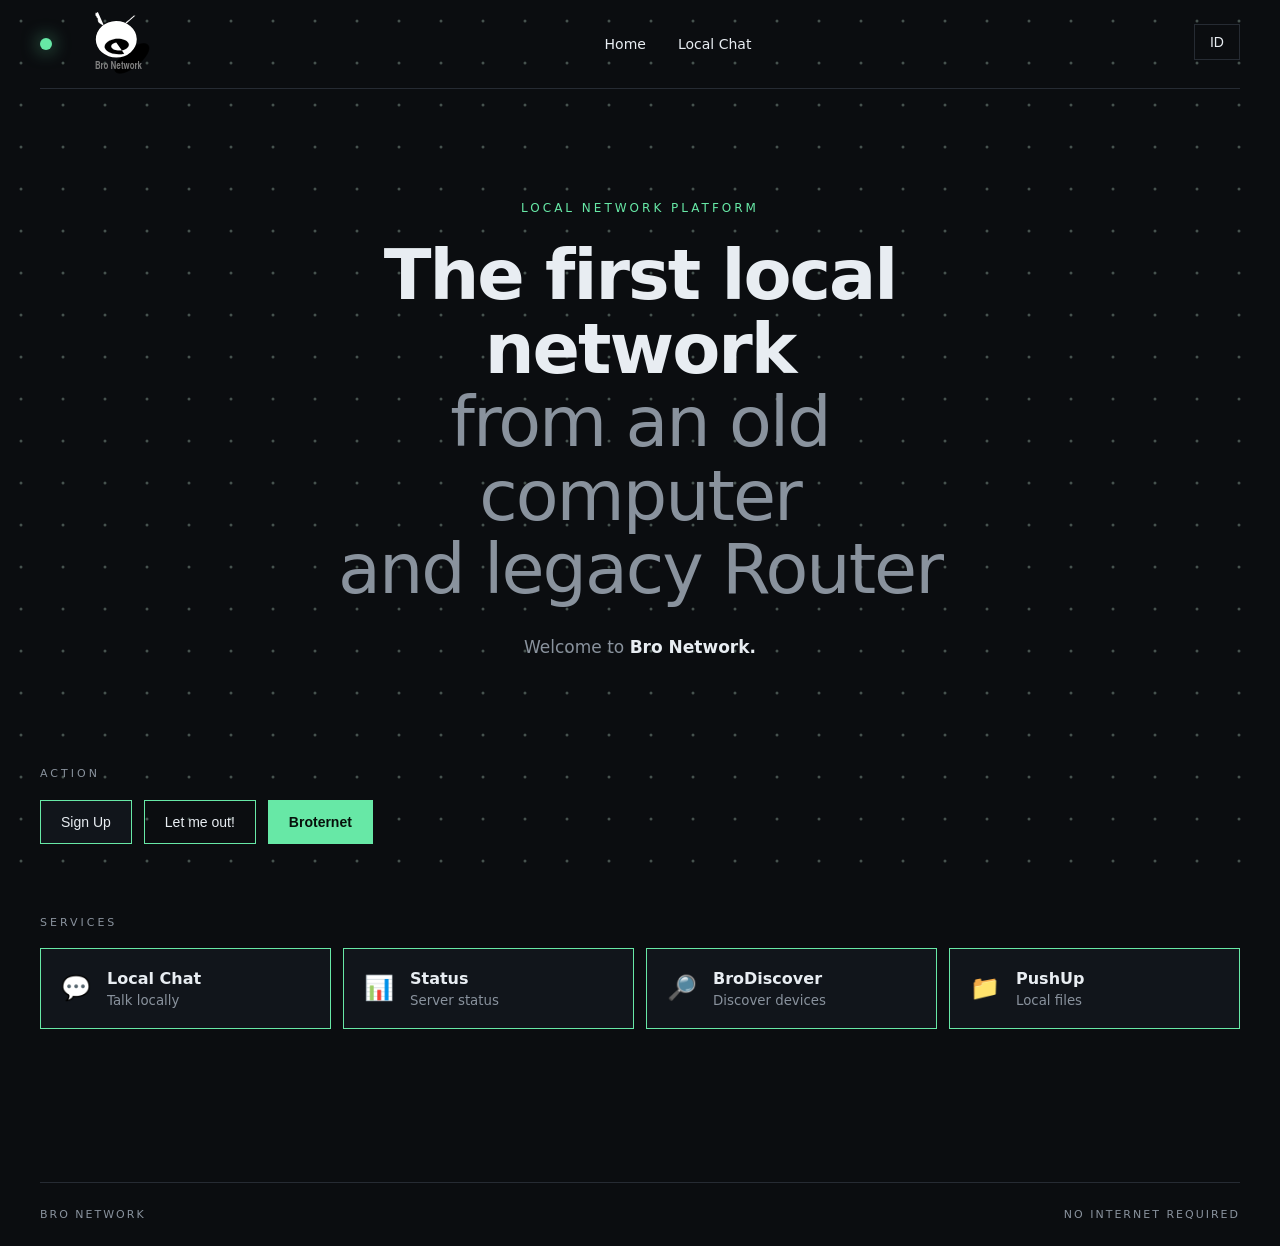
==== index.html @ 54a4904a "Initial commit" ====
<!-- index.html -->

<!DOCTYPE html>

<html lang="en">

<head>

<meta charset="UTF-8">

<meta
    name="viewport"
    content="width=device-width, initial-scale=1.0"
>

<title>Bro Network</title>

<link
    rel="stylesheet"
    href="style.css"
>

</head>

<body>

<!-- BACKGROUND VECTOR -->

<div class="vector-field" id="vector-field"></div>


<!-- PAGE -->

<div class="app">


    <!-- HEADER -->

    <header>

        <div class="brand">

            <div class="logo-dot"></div>

              <img
        src="logo.svg"
        alt="Bro Network"
        class="brand-logo"
    >

        </div>


        <nav>

            <a
                class="active"
                href="/"
            >
                Home
            </a>

            <a href="lchat.html">
                Local Chat
            </a>

        </nav>


        <button
            class="user-id"
            onclick="login()"
        >
            ID
        </button>

    </header>


    <!-- MAIN -->

    <main>


        <!-- HERO -->

        <section class="hero">

            <p class="eyebrow">
                LOCAL NETWORK PLATFORM
            </p>


            <h1>

                The first local network

                <span>
                    from an old computer
                </span>

                <span>
                    and legacy Router
                </span>

            </h1>


            <p class="welcome">

                Welcome to
                <strong>Bro Network.</strong>

            </p>

        </section>


        <!-- ACTIONS -->

        <section class="section">

            <p class="section-title">

                ACTION

            </p>


            <div class="button-row">

                <button
                    onclick="signup()"
                >
                    Sign Up
                </button>


                <button
                    class="secondary"
                    onclick="getout()"
                >
                    Let me out!
                </button>


                <a
                    href="broternet/index.html"
                >

                    <button class="accent">

                        Broternet

                    </button>

                </a>

            </div>

        </section>


        <!-- SERVICES -->

        <section class="section">

            <p class="section-title">

                SERVICES

            </p>


            <div class="services-grid">


                <a
                    href="lchat.html"
                    class="service"
                >

                    <span>💬</span>

                    <div>

                        <strong>
                            Local Chat
                        </strong>

                        <small>
                            Talk locally
                        </small>

                    </div>

                </a>


                <a
                    href="status.html"
                    class="service"
                >

                    <span>📊</span>

                    <div>

                        <strong>
                            Status
                        </strong>

                        <small>
                            Server status
                        </small>

                    </div>

                </a>


                <a
                    href="brodiscover.html"
                    class="service"
                >

                    <span>🔎</span>

                    <div>

                        <strong>
                            BroDiscover
                        </strong>

                        <small>
                            Discover devices
                        </small>

                    </div>

                </a>


                <a
                    href="pushup.html"
                    class="service"
                >

                    <span>📁</span>

                    <div>

                        <strong>
                            PushUp
                        </strong>

                        <small>
                            Local files
                        </small>

                    </div>

                </a>


            </div>

        </section>


    </main>


    <!-- FOOTER -->

    <footer>

        <span>

            BRO NETWORK

        </span>


        <span>

            NO INTERNET REQUIRED

        </span>

    </footer>


</div>

<div id="bro-dialog" class="bro-dialog">

    <div class="bro-dialog-box">

        <div
            id="bro-dialog-content"
            class="bro-dialog-content"
        >
            Content
        </div>

        <div class="bro-dialog-actions">

            <button
                id="bro-dialog-opt1"
            >
                OK
            </button>

            <button
                id="bro-dialog-opt2"
                class="secondary"
            >
                Cancel
            </button>

        </div>

    </div>

</div>
<div id="bro-prompt" class="bro-dialog bro-prompt">

    <div class="bro-dialog-box">

        <div
            id="bro-prompt-content"
            class="bro-dialog-content"
        >
        </div>

        <input
            id="bro-prompt-input"
            type="text"
            autocomplete="off"
        >

        <div class="bro-dialog-actions">

            <button id="bro-prompt-ok">
                OK
            </button>

            <button
                id="bro-prompt-cancel"
                class="secondary"
            >
                Cancel
            </button>

        </div>

    </div>

</div>

<script src="script.js"></script>

</body>

</html>
---- style.css ----
/* style.css */

/* =========================
ROOT
========================= */

:root{

--bg:
    #0b0d10;

--bg-soft:
    #11151b;

--line:
    #262b33;

--text:
    #e8edf2;

--muted:
    #89929d;

--accent:
    #67e8a6;

}

/* =========================
RESET
========================= */

{

box-sizing:
border-box;

}

html {

background:
    var(--bg);

}

body {

margin:
    0;

min-height:
    100vh;

color:
    var(--text);

background:
    var(--bg);

font-family:

    Inter,
    system-ui,
    -apple-system,
    BlinkMacSystemFont,
    "Segoe UI",
    sans-serif;

}

/* =========================
BACKGROUND
========================= */

/* =========================
BACKGROUND PARTICLES
========================= */

.vector-field {

    position:
        fixed;

    inset:
        0;

    pointer-events:
        none;

    z-index:
        0;

    overflow:
        hidden;

}

.vector-field canvas {

    width:
        100%;

    height:
        100%;

    display:
        block;

}
/* =========================
APP
========================= */

.app {

position:
    relative;

z-index:
    1;

min-height:
    100vh;

max-width:
    1200px;

margin:
    auto;

padding:
    0 40px;

display:
    flex;

flex-direction:
    column;

}

/* =========================
HEADER
========================= */

header {

height:
    88px;

display:
    flex;

align-items:
    center;

justify-content:
    space-between;

border-bottom:
    1px solid var(--line);

}

.brand {

display:
    flex;

align-items:
    center;

gap:
    10px;

font-size:
    14px;

font-weight:
    700;

letter-spacing:
    2px;

}

.brand-logo {

    height: 100px;

    width: auto;

    display: block;

}
.logo-dot {

width:
    12px;

height:
    12px;

border-radius:
    50%;

background:
    var(--accent);

box-shadow:

    0 0 18px
    rgba(103, 232, 166, 0.7);

}

nav {

display:
    flex;

gap:
    32px;

}

nav a {

color:
    var(--muted);

text-decoration:
    none;

font-size:
    14px;

transition:
    color 0.2s ease;

}

nav a,
nav a.active {

color:
    var(--text);

}

.user-id {

border:
    1px solid var(--line);

background:
    transparent;

color:
    var(--text);

padding:
    9px 15px;

cursor:
    pointer;

}

/* =========================
MAIN
========================= */

main {

flex:
    1;

padding:
    100px 0 80px;

}

/* =========================
HERO
========================= */

.hero {

text-align:
    center;

max-width:
    720px;

margin:
    0 auto 110px;

}

.eyebrow {

color:
    var(--accent);

font-size:
    12px;

letter-spacing:
    3px;

margin-bottom:
    24px;

}

h1 {

margin:
    0;

font-size:
    clamp(
        38px,
        6vw,
        70px
    );

font-weight:
    600;

letter-spacing:
    -2px;

line-height:
    1.05;

}

h1 span {

display:
    block;

color:
    var(--muted);

font-weight:
    400;

}

.welcome {

margin-top:
    30px;

color:
    var(--muted);

font-size:
    17px;

}

.welcome strong {

color:
    var(--text);

}

/* =========================
SECTIONS
========================= */

.section {

margin-bottom:
    70px;

}

.section-title {

color:
    var(--muted);

font-size:
    11px;

letter-spacing:
    3px;

margin-bottom:
    22px;

}

/* =========================
BUTTONS
========================= */

.button-row {

display:
    flex;

flex-wrap:
    wrap;

gap:
    12px;

}

button {

padding:
    13px 20px;

border:
    1px solid var(--line);

background:
    var(--bg-soft);

color:
    var(--text);

cursor:
    pointer;

font-size:
    14px;

transition:

    border-color 0.2s ease,
    transform 0.2s ease,
    background 0.2s ease;

}

button {

border-color:
    var(--accent);

transform:
    translateY(-2px);

}

.secondary {

background:
    transparent;

}

.accent {

color:
    #07110b;

background:
    var(--accent);

border-color:
    var(--accent);

font-weight:
    600;

}

/* =========================
SERVICES
========================= */

.services-grid {

display:
    grid;

grid-template-columns:

    repeat(
        auto-fit,
        minmax(220px, 1fr)
    );

gap:
    12px;

}

.service {

display:
    flex;

align-items:
    center;

gap:
    16px;

padding:
    20px;

color:
    var(--text);

text-decoration:
    none;

border:
    1px solid var(--line);

background:
    rgba(17, 21, 27, 0.7);

transition:

    border-color 0.2s ease,
    transform 0.2s ease,
    background 0.2s ease;

}

.service {

transform:
    translateY(-3px);

border-color:
    var(--accent);

background:
    var(--bg-soft);

}

.service > span {

font-size:
    24px;

}

.service div {

display:
    flex;

flex-direction:
    column;

gap:
    5px;

}

.service small {

color:
    var(--muted);

}

/* =========================
FOOTER
========================= */

footer {

display:
    flex;

justify-content:
    space-between;

padding:
    25px 0;

border-top:
    1px solid var(--line);

color:
    var(--muted);

font-size:
    11px;

letter-spacing:
    2px;

}

/* =========================
BRO DIALOG
========================= */

.bro-dialog {

    position: fixed;

    inset: 0;

    display: none;

    align-items: center;

    justify-content: center;

    background:
        rgba(0, 0, 0, 0.65);

    backdrop-filter:
        blur(6px);

    z-index: 9999;

}

.bro-dialog.show {

    display: flex;

}

.bro-dialog-box {

    width: min(420px, 85vw);

    min-height: 180px;

    padding: 28px;

    border: 1px solid var(--accent);

    background: var(--bg-soft);

    transform-origin: center;

    animation:
        broDialogOpen
        0.45s
        ease-out
        forwards;

}


@keyframes broDialogOpen {

    0% {

        width: 1px;

        height: 80px;

        min-height: 0;

        padding: 0;

        opacity: 1;

    }

    20% {

        width: 40px;

        height: 100px;

        min-height: 0;

        padding: 0;

    }

    70% {

        width: min(420px, 85vw);

        height: 180px;

        min-height: 0;

        padding: 0;

    }

    100% {

        width: min(420px, 85vw);

        min-height: 180px;

        padding: 28px;

    }

}
.bro-dialog-content {

    min-height:
        100px;

    font-size:
        16px;

    line-height:
        1.5;

}

.bro-dialog-content,
.bro-dialog-actions {

    opacity: 0;

    animation:
        broDialogContent
        0.2s
        ease
        0.45s
        forwards;

}


@keyframes broDialogContent {

    to {

        opacity: 1;

    }

}

/* =========================
BRO PROMPT
========================= */

.bro-prompt input {

    width:
        100%;

    box-sizing:
        border-box;

    padding:
        12px;

    margin-top:
        15px;

    background:
        var(--bg);

    color:
        var(--text);

    border:
        1px solid var(--accent);

    outline:
        none;

    font-family:
        inherit;

    font-size:
        15px;

}

.bro-prompt input:focus {

    box-shadow:
        0 0 15px
        rgba(103, 232, 166, 0.25);

}

.sendbox input {

    width:
        100%;

    box-sizing:
        border-box;

    padding:
        12px 16px;

    background:
        var(--bg-soft);

    color:
        var(--text);

    border:
        1px solid var(--line);

    outline:
        none;

    font-family:
        inherit;

    font-size:
        14px;

}


/* =========================
MOBILE
========================= */

@media (
max-width: 700px
) {

.app {

    padding:
        0 20px;

}


header {

    height:
        auto;

    padding:
        22px 0;

    gap:
        20px;

    flex-wrap:
        wrap;

}


nav {

    order:
        3;

    width:
        100%;

    gap:
        20px;

}


main {

    padding-top:
        70px;

}


.hero {

    margin-bottom:
        80px;

}


footer {

    gap:
        15px;

    flex-direction:
        column;

}

}
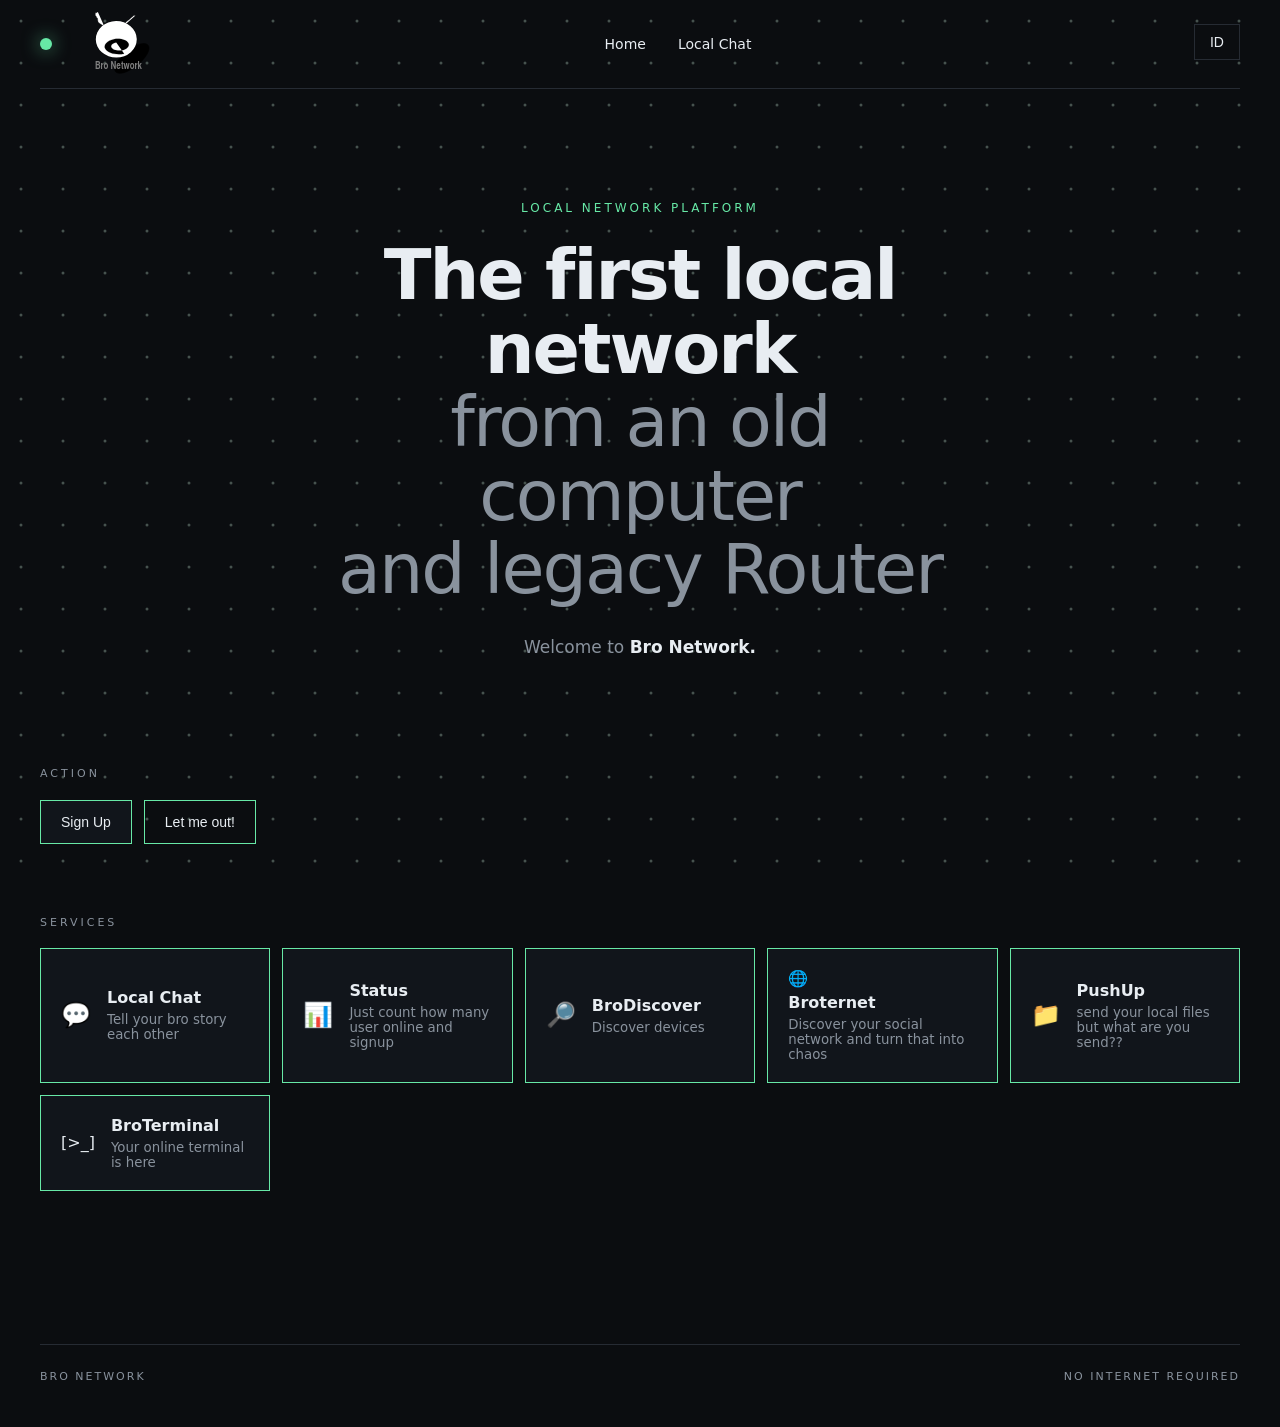
==== commit 3fe7adc4: "add broterminal" ====
--- a/index.html
+++ b/index.html
@@ -144,16 +144,6 @@
                 </button>
 
 
-                <a
-                    href="broternet/index.html"
-                >
-
-                    <button class="accent">
-
-                        Broternet
-
-                    </button>
-
                 </a>
 
             </div>
@@ -189,7 +179,7 @@
                         </strong>
 
                         <small>
-                            Talk locally
+                            Tell your bro story each other
                         </small>
 
                     </div>
@@ -211,7 +201,7 @@
                         </strong>
 
                         <small>
-                            Server status
+                            Just count how many user online and signup
                         </small>
 
                     </div>
@@ -239,6 +229,22 @@
                     </div>
 
                 </a>
+                <a
+                     href="broternet/index.html"
+                     class="service"
+                > 
+
+                <div>
+
+                     <span>🌐</span>
+                    <strong>
+                        Broternet
+                    </strong>
+                    <small>
+                        Discover your social network and turn that into chaos
+                    </small>
+               </div>
+              </a>
 
 
                 <a
@@ -255,8 +261,18 @@
                         </strong>
 
                         <small>
-                            Local files
+                           send your local files but what are you send??
                         </small>
+                  </div>
+                  <a
+                     href="broterminal.html"
+                     class="service"
+                     <span>[>_]</span>
+                  <div>
+                     <strong>BroTerminal</strong>
+                     <small>
+                         Your online terminal is here
+                     </small>
 
                     </div>
 
@@ -289,6 +305,8 @@
         </span>
 
     </footer>
+
+ <a href="/coffee" class="coffee-link">🫖</a>
 
 
 </div>
--- a/style.css
+++ b/style.css
@@ -584,7 +584,7 @@
     space-between;
 
 padding:
-    25px 0;
+    25px 0px;
 
 border-top:
     1px solid var(--line);
@@ -896,3 +896,7 @@
 }
 
 }
+
+.coffee-link {
+    visibility: hidden;
+}
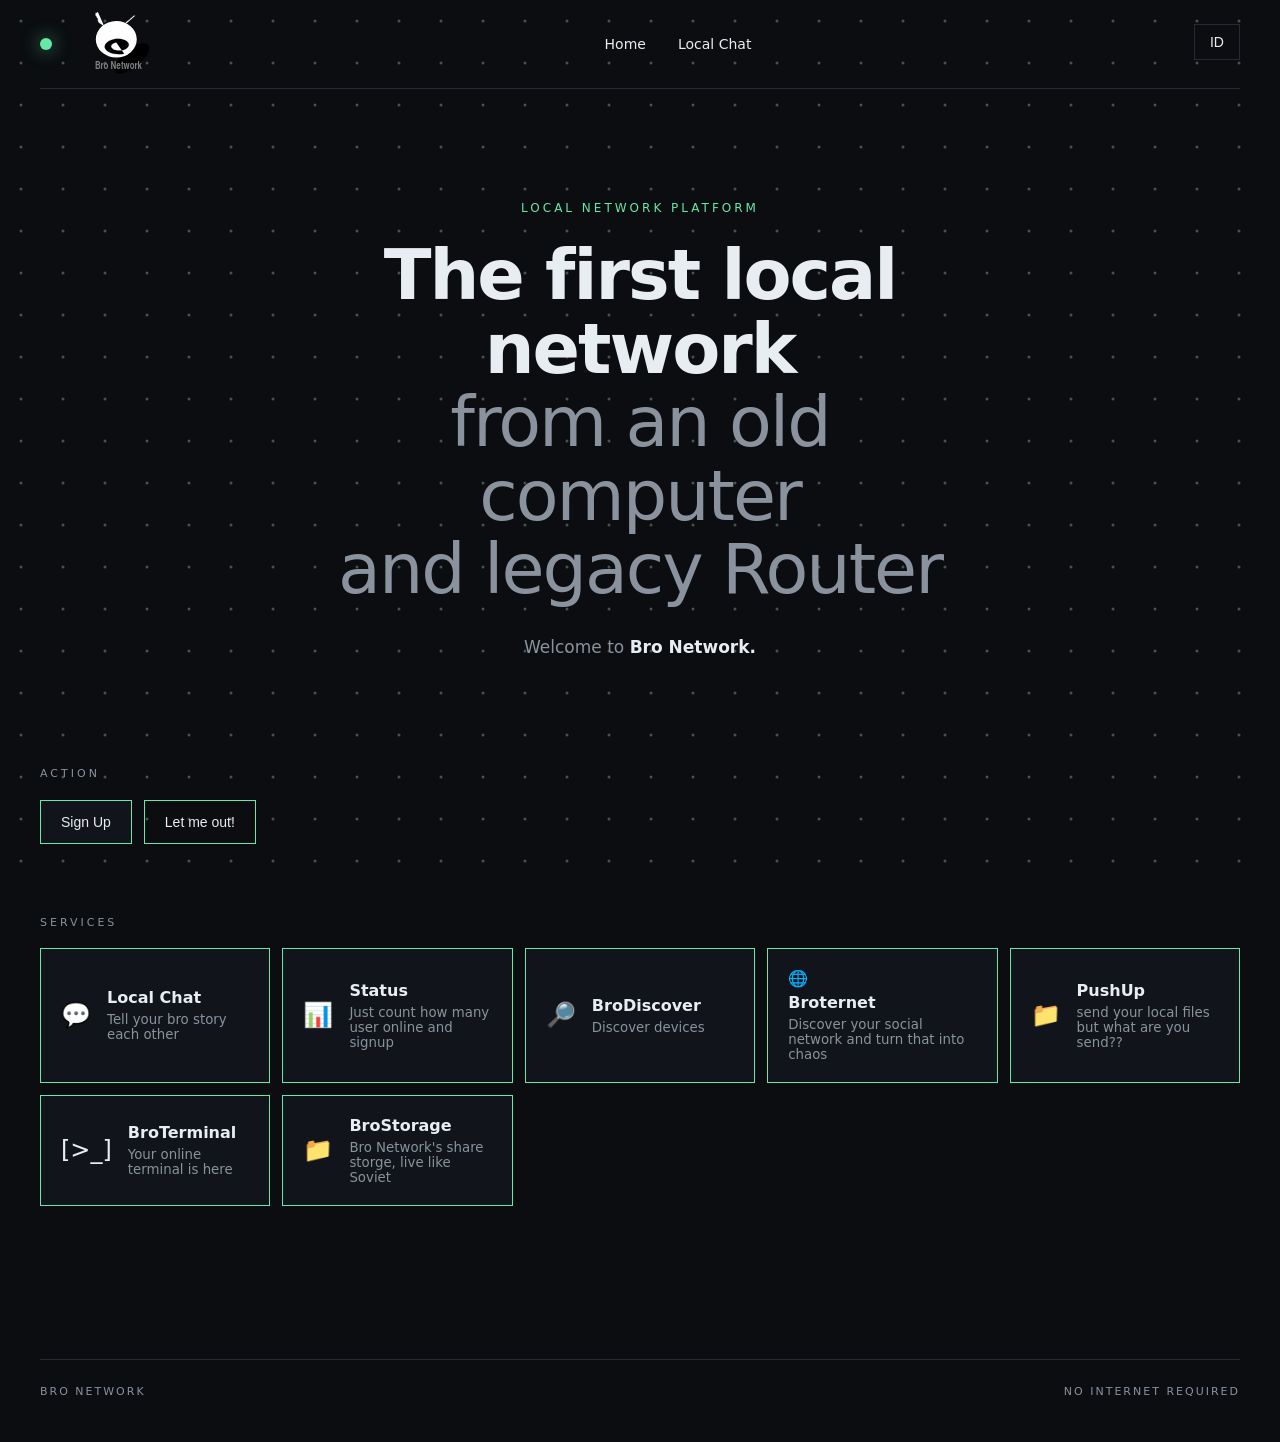
==== commit 2c3a9cec: "Once again...." ====
--- a/index.html
+++ b/index.html
@@ -267,6 +267,7 @@
                   <a
                      href="broterminal.html"
                      class="service"
+                     >
                      <span>[>_]</span>
                   <div>
                      <strong>BroTerminal</strong>
@@ -276,7 +277,20 @@
 
                     </div>
 
-                </a>
+                 <a
+                      href="brostorage.html"
+                      class="service"
+                 >
+                   <span>📁</span>
+                   <div>
+                      <strong>BroStorage</strong>
+                   <small>
+                         Bro Network's share storge, live like Soviet
+                   </small>
+                   </div>
+                   
+                </a>
+                
 
 
             </div>
